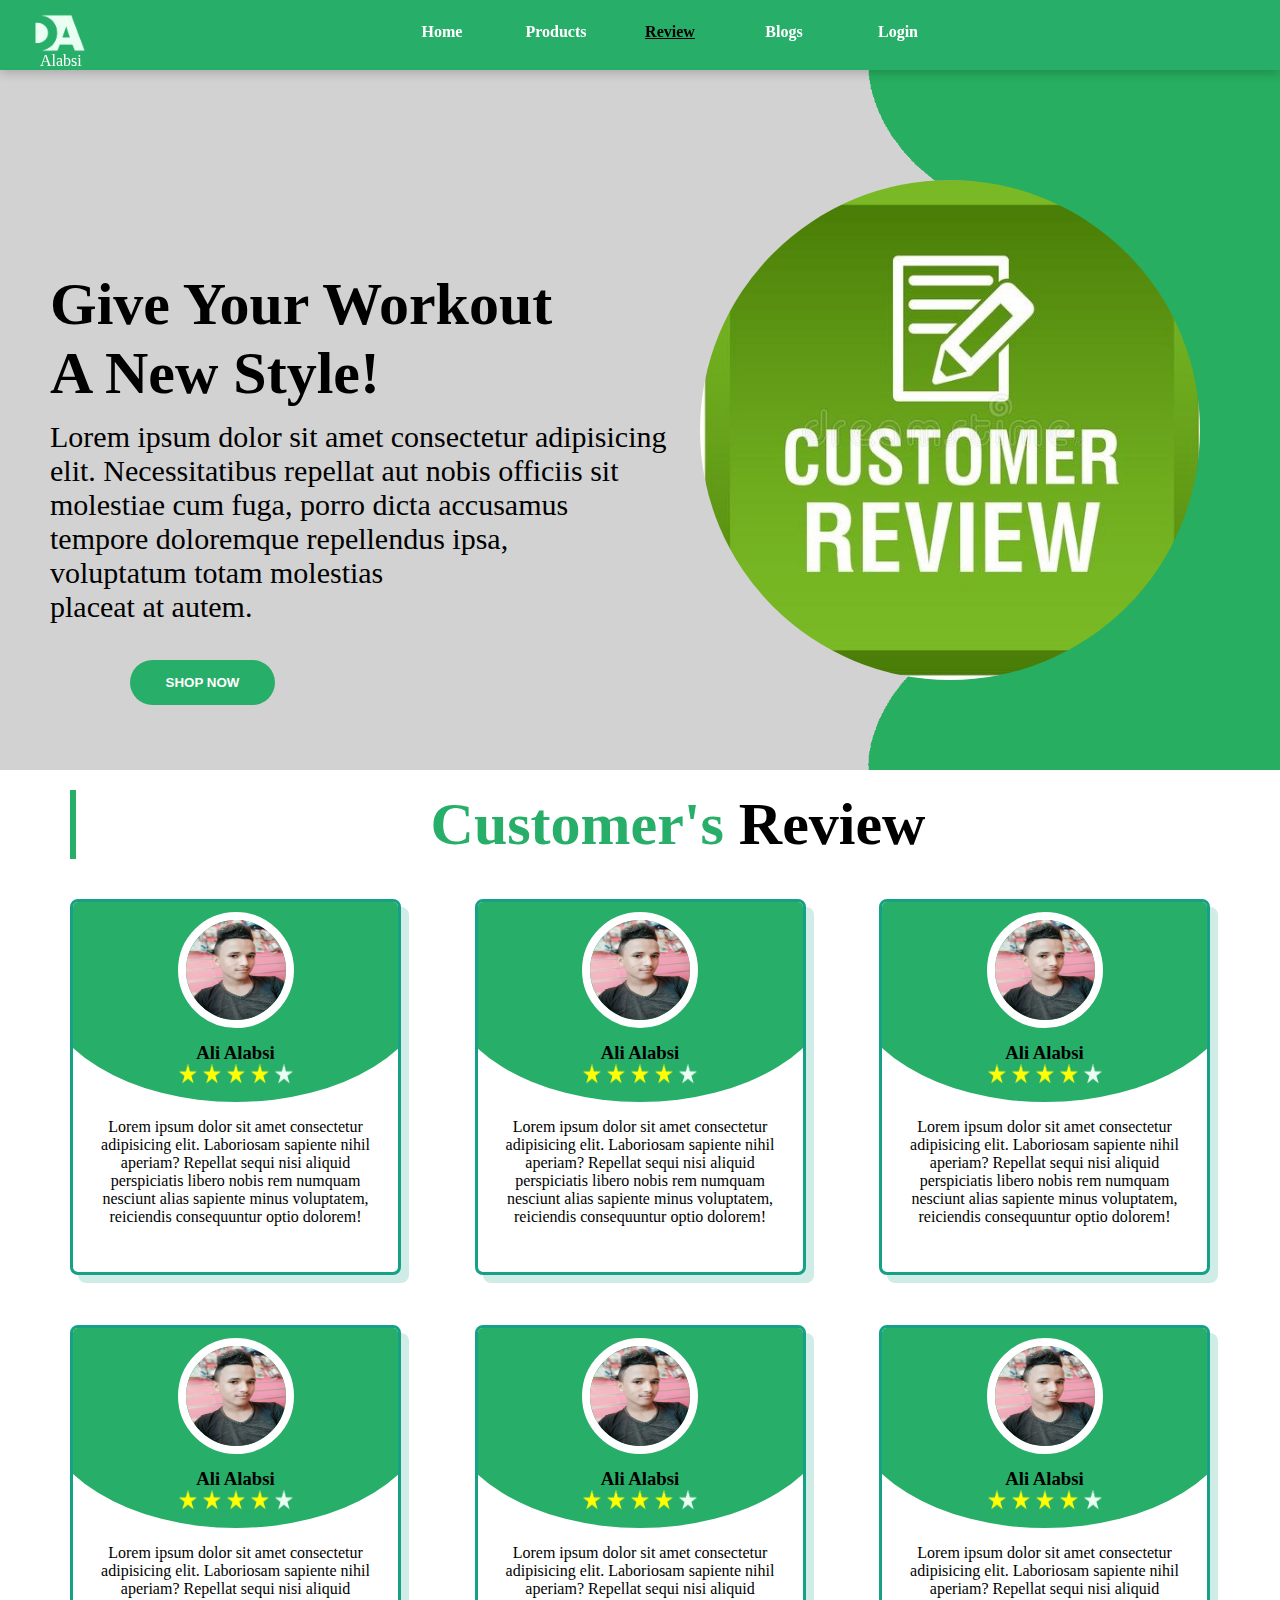
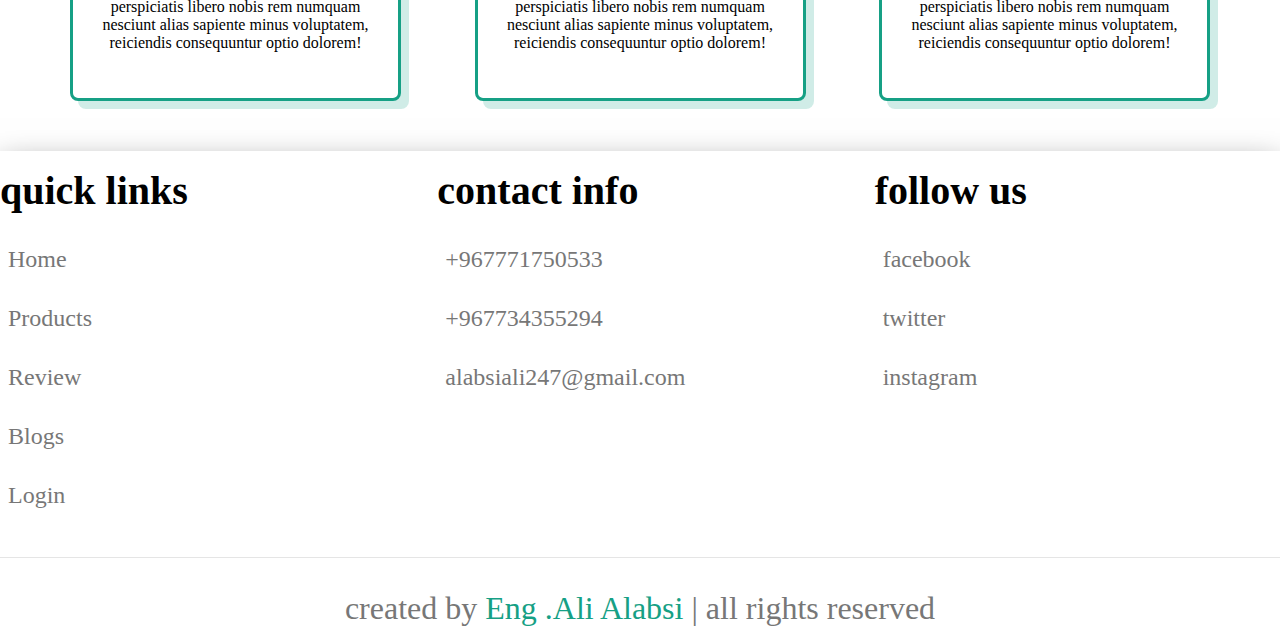
==== Review.html @ 0f48c01e "Add files via upload" ====
<!DOCTYPE html>
<html lang="en">
<head>
    <meta charset="UTF-8">
    <title>Review</title>
    <link rel="stylesheet" href="CSS/Review.css" class="css">
</head>
<body>
    <div class="header">
        <div class="logo_div">    
            <a class="logo" href="">Alabsi</a>
            <img src="devAmit.png" alt="" class="img_logo">
        </div>
        
        <div class="content">
            <a class="Home" href="index.html" > Home</a>
            <a class="About" href="products.html">Products</a>
            <a class="Review" href="Review.html" id="home" >Review</a>
            <a class="Blogs" href="Blog.html"  >Blogs </a>
            <a  href="Login.html"  >Login</a>
         
        </div>
    </div>
    <div class="c">
        <img src="N.png" alt="" class="im">
        <img src="img/customer-review.jpg" alt="" class="cyl">
    </div>
    <div class="string_img">
        <h1>Give Your Workout 
           </BR> A New Style!</h1>
        <P>Lorem ipsum dolor sit amet consectetur  adipisicing<br> elit.
            Necessitatibus repellat aut nobis officiis sit  <br>
             molestiae cum fuga, porro dicta accusamus<br> tempore 
              doloremque repellendus ipsa, <br> voluptatum totam molestias <br>
               placeat at autem.
        </P>
        <button>SHOP NOW</button>
    </div>
    <p class="new_p"> <span>Customer's  </span> Review</p>
    
    <div class="review" id="review">  
            <div class="box">
                <img src="img/logo/photo.jpg" alt="" class="photo">
                <h3>Ali Alabsi</h3>
                <span class="star">
                    <img src="start_yello.png" alt="" class="img_start">
                    <img src="start_yello.png" alt="" class="img_start">
                    <img src="start_yello.png" alt="" class="img_start">
                    <img src="start_yello.png" alt="" class="img_start">
                    <img src="start_white.png" alt="" class="img_start_w">        
            </span>
                <p class="text">Lorem ipsum dolor sit amet consectetur adipisicing elit. Laboriosam sapiente nihil aperiam? Repellat sequi nisi aliquid perspiciatis libero nobis rem numquam nesciunt alias sapiente minus voluptatem, reiciendis consequuntur optio dolorem!</p>
            </div>
            <div class="box">
                <img src="img/logo/photo.jpg" alt="" class="photo">
                <h3>Ali Alabsi</h3>
                <span class="star">
                    <img src="start_yello.png" alt="" class="img_start">
                    <img src="start_yello.png" alt="" class="img_start">
                    <img src="start_yello.png" alt="" class="img_start">
                    <img src="start_yello.png" alt="" class="img_start">
                    <img src="start_white.png" alt="" class="img_start_w">        
            </span>
                <p class="text">Lorem ipsum dolor sit amet consectetur adipisicing elit. Laboriosam sapiente nihil aperiam? Repellat sequi nisi aliquid perspiciatis libero nobis rem numquam nesciunt alias sapiente minus voluptatem, reiciendis consequuntur optio dolorem!</p>
            </div>
            <div class="box">
                <img src="img/logo/photo.jpg" alt="" class="photo">
                <h3>Ali Alabsi</h3>
                <span class="star">
                    <img src="start_yello.png" alt="" class="img_start">
                    <img src="start_yello.png" alt="" class="img_start">
                    <img src="start_yello.png" alt="" class="img_start">
                    <img src="start_yello.png" alt="" class="img_start">
                    <img src="start_white.png" alt="" class="img_start_w">        
            </span>
                <p class="text">Lorem ipsum dolor sit amet consectetur adipisicing elit. Laboriosam sapiente nihil aperiam? Repellat sequi nisi aliquid perspiciatis libero nobis rem numquam nesciunt alias sapiente minus voluptatem, reiciendis consequuntur optio dolorem!</p>
            </div>
    </div>
    <div class="review" id="review">  
            <div class="box">
                <img src="img/logo/photo.jpg" alt="" class="photo">
                <h3>Ali Alabsi</h3>
                <span class="star">
                    <img src="start_yello.png" alt="" class="img_start">
                    <img src="start_yello.png" alt="" class="img_start">
                    <img src="start_yello.png" alt="" class="img_start">
                    <img src="start_yello.png" alt="" class="img_start">
                    <img src="start_white.png" alt="" class="img_start_w">        
            </span>
                <p class="text">Lorem ipsum dolor sit amet consectetur adipisicing elit. Laboriosam sapiente nihil aperiam? Repellat sequi nisi aliquid perspiciatis libero nobis rem numquam nesciunt alias sapiente minus voluptatem, reiciendis consequuntur optio dolorem!</p>
            </div>
            <div class="box">
                <img src="img/logo/photo.jpg" alt="" class="photo">
                <h3>Ali Alabsi</h3>
                <span class="star">
                    <img src="start_yello.png" alt="" class="img_start">
                    <img src="start_yello.png" alt="" class="img_start">
                    <img src="start_yello.png" alt="" class="img_start">
                    <img src="start_yello.png" alt="" class="img_start">
                    <img src="start_white.png" alt="" class="img_start_w">        
            </span>
                <p class="text">Lorem ipsum dolor sit amet consectetur adipisicing elit. Laboriosam sapiente nihil aperiam? Repellat sequi nisi aliquid perspiciatis libero nobis rem numquam nesciunt alias sapiente minus voluptatem, reiciendis consequuntur optio dolorem!</p>
            </div>
            <div class="box">
                <img src="img/logo/photo.jpg" alt="" class="photo">
                <h3>Ali Alabsi</h3>
                <span class="star">
                    <img src="start_yello.png" alt="" class="img_start">
                    <img src="start_yello.png" alt="" class="img_start">
                    <img src="start_yello.png" alt="" class="img_start">
                    <img src="start_yello.png" alt="" class="img_start">
                    <img src="start_white.png" alt="" class="img_start_w">        
            </span>
                <p class="text">Lorem ipsum dolor sit amet consectetur adipisicing elit. Laboriosam sapiente nihil aperiam? Repellat sequi nisi aliquid perspiciatis libero nobis rem numquam nesciunt alias sapiente minus voluptatem, reiciendis consequuntur optio dolorem!</p>
            </div>
    </div>
    <section class="footer">

        <div class="box-container">
    
            <div class="box">
                <h3>quick links</h3>
                <a href="index.html"> <i class="fas fa-chevron-right"></i> Home </a>
                <a href="products.html"> <i class="fas fa-chevron-right"></i> Products </a>
                <a href="Review.html"> <i class="fas fa-chevron-right"></i> Review </a>
                <a href="Blog.html"> <i class="fas fa-chevron-right"></i> Blogs </a>
                <a href="login.html"> <i class="fas fa-chevron-right"></i> Login </a>
            </div>
    
            <div class="box">
                <h3>contact info</h3>
                <a href="#"> <i class="fas fa-phone"></i> +967771750533 </a>
                <a href="#"> <i class="fas fa-phone"></i> +967734355294 </a>
                <a href="#"> <i class="fas fa-envelope"></i> alabsiali247@gmail.com </a>
            </div>
    
            <div class="box">
                <h3>follow us</h3>
                <a href="#"> <i class="fab fa-facebook-f"></i> facebook </a>
                <a href="#"> <i class="fab fa-twitter"></i> twitter </a>
                <a href="#"> <i class="fab fa-instagram"></i> instagram </a>
            </div>
    
        </div>
    
        <div class="credit"> created by <span>Eng .Ali Alabsi</span> | all rights reserved </div>
    
    </section>
    
</body>
</html>
---- CSS/Review.css ----
.header{

    display: flex;
    /* justify-content: space-between; */
    align-items: center;
    height: 70px;
    background-color:#fff;
    /* border: 2px solid black; */
    margin: 0px;
    position: sticky;
    top: 0;
    z-index: 1;
    box-shadow: 0 3px 10px rgb(0 0 0 / 20%);
    width: 100%;
    background-color:#27AE69;

}

.header img{
    margin-left: 30px;
    height: 60px;
    width: 60px;
}
.header .logo_div a{
    margin-left: 26px;
    text-decoration: none;
    position: absolute;
    left: 14px;
    top: 52px;
    color: white;
}
*{
    margin: 0;
    padding: 0;
}
body{
    margin: 0;
}
.content{
    margin: 10px auto;
    color: y;    
}
.c{
    background-color: #D2D2D2;
    padding: 0;
   
    display: block;
    
    height: 700px;
    color: black;
}
.im{
    height: 700px;
    top: 70px;
    position: absolute;
    left: 868px;;
}
.cyl{
    position: absolute;
    left: 700px;
    height: 400px;
    width: 500px;
    height: 500px;
    border-radius: 100%;
    top: 180px;
}
.content a{
    border-radius: 20%;
    padding-top: 5px;
    text-align: center;     
    display: inline-block;
    margin-right:  30px;
    color: white;
    text-decoration: none;
    height: 30px;
    width: 80px;
    font-weight: bold;
}
.content a:hover{
    text-decoration:underline;
    color: black;
}    

.string_img{
    position: relative;
}
.string_img h1{
    position: absolute;
    top: -500px;
    left: 50px;
    font-size: 60px;
}
.string_img P{
    position: absolute;
    top: -350px;
    left: 50px;
    font-size: 30px;
}
.string_img button{
    background-color: #27AE69;
    width: 145PX;
    height: 45px ;
    border-radius: 25px;
    text-align: center;
    position: absolute;
    top: -110px;
    left: 130px;
    border: none;
    font-weight: bold;
    color: white;
}

.string_img button:hover{
    background-color: #D2D2D2;
    color: black;
    border: 2px solid black;
}
#home{
    text-decoration:underline;
    color: black;
    
}
.new_p{
font-size: 60px;
color: black;
font-weight: bold;
text-align: center;
margin-top: 20px;
margin-bottom: 40px;
margin-left: 70px;
border-left:6px solid #27AE69; 

}
.new_p span{
   color:#27AE69 ;
 
}

/* .content1{
    display: flex;
justify-content: space-between;
margin: 0 30px;
/* font-weight: bold; 
font-size: 22px;
}
.content1 div{
    background-color:#fff;
    box-shadow: 0 12px 20px rgb(0 0 0 / 25%);
    width: 400px;
    margin: 20px;
    padding: 20px;
    border-radius: 30px;
   
}
.content1 p{
    margin-bottom: 10px;
}
.content1 .img_logo{
    height: 70px;
    width: 70px;
    margin-left:155px;
    border-radius:100%;
    display: block;
   
}
.content1 h4{
    display: inline-block;
    margin-left:145px;
  margin-top: 10px;
  margin-bottom: 10px;
  color: #27AE69;
}
#home{
    color: black;
    text-decoration:underline;
} */
.content1 div:hover{
    box-shadow:0 0.2rem 0rem 4px rgb(0 0 0 / 22%);
    /* border: 2px solid black; */
}
/* .img_start{
    height: 40px;
    width: 30px;
    display: inline-block;
} */
/* .star{
    padding-left:95px ;
} */
/* .img_start_w{
    height: 25px;
    width: 25px;
    display: nline-block;
    margin-bottom: 8px;
} */
.review{
display: flex;
justify-content: space-between;
margin: 0 70px;

}
.review .box{
    height: 320px;
    width: 275px;
    border: .2rem solid #16a085;
    box-shadow:.5rem .5rem 0 rgba(22, 160, 133, .2);;
    border-radius:8px;
    padding: 25px;
    background: #fff;
    text-align: center;
    position: relative;
    overflow: hidden;
    z-index: 0;
    margin-bottom: 50px;
}
.box .photo{
    margin: -15px 25%;
    margin-bottom: 10px;
    height: 100px;
    width: 100px;
    border-radius: 50%;
    border: .5rem solid #fff;
}
.review .box h3{
    margin: 0 31%;
} 
.box .star{
    margin: 0 25%;
}
.review .star img{
display: inline-block;
height: 20px;
width: 20px;
}
.review  .box::before {
    content: '';
    position: absolute;
    top: -40px;
    left: 50%;
    transform: translateX(-50%);
    background: #27AE69;
    border-bottom-left-radius: 50%;
    border-bottom-right-radius: 50%;
    height: 240px;
    width: 120%;
    z-index: -1;
}
.box p{
    margin-top: 30px;
}
.footer{
    box-shadow: 0 15px 32px rgb(0 0 0 / 53%);
}

.footer .box-container{
    display: grid;
    grid-template-columns: repeat(auto-fit, minmax(22rem, 1fr));
    gap:32px;
  
}

.footer .box-container .box h3{
    font-size: 2.5rem;
    color:black;
    padding: 16px 0;
}

.footer .box-container .box a{
    display: block;
    font-size: 24px;
    color:#777;
    padding: 1rem 0;
    text-decoration: none;
}

.footer .box-container .box a i{
    padding-right: 8px;
    color:#16a085;
}

.footer .box-container .box a:hover i{
  transition: 1s;
    padding-right:2rem;
    color:#16a085;
   
}
.footer .box-container .box a:hover{
    color:#16a085;
}
.footer .credit{
    padding:16px;
    padding-top: 32px;
    margin-top: 32px;
    text-align: center;
    font-size: 32px;
    color:#777;
    border-top: .1rem solid rgba(0, 0, 0, .1);
}

.footer .credit span{
    color:#16a085;
}
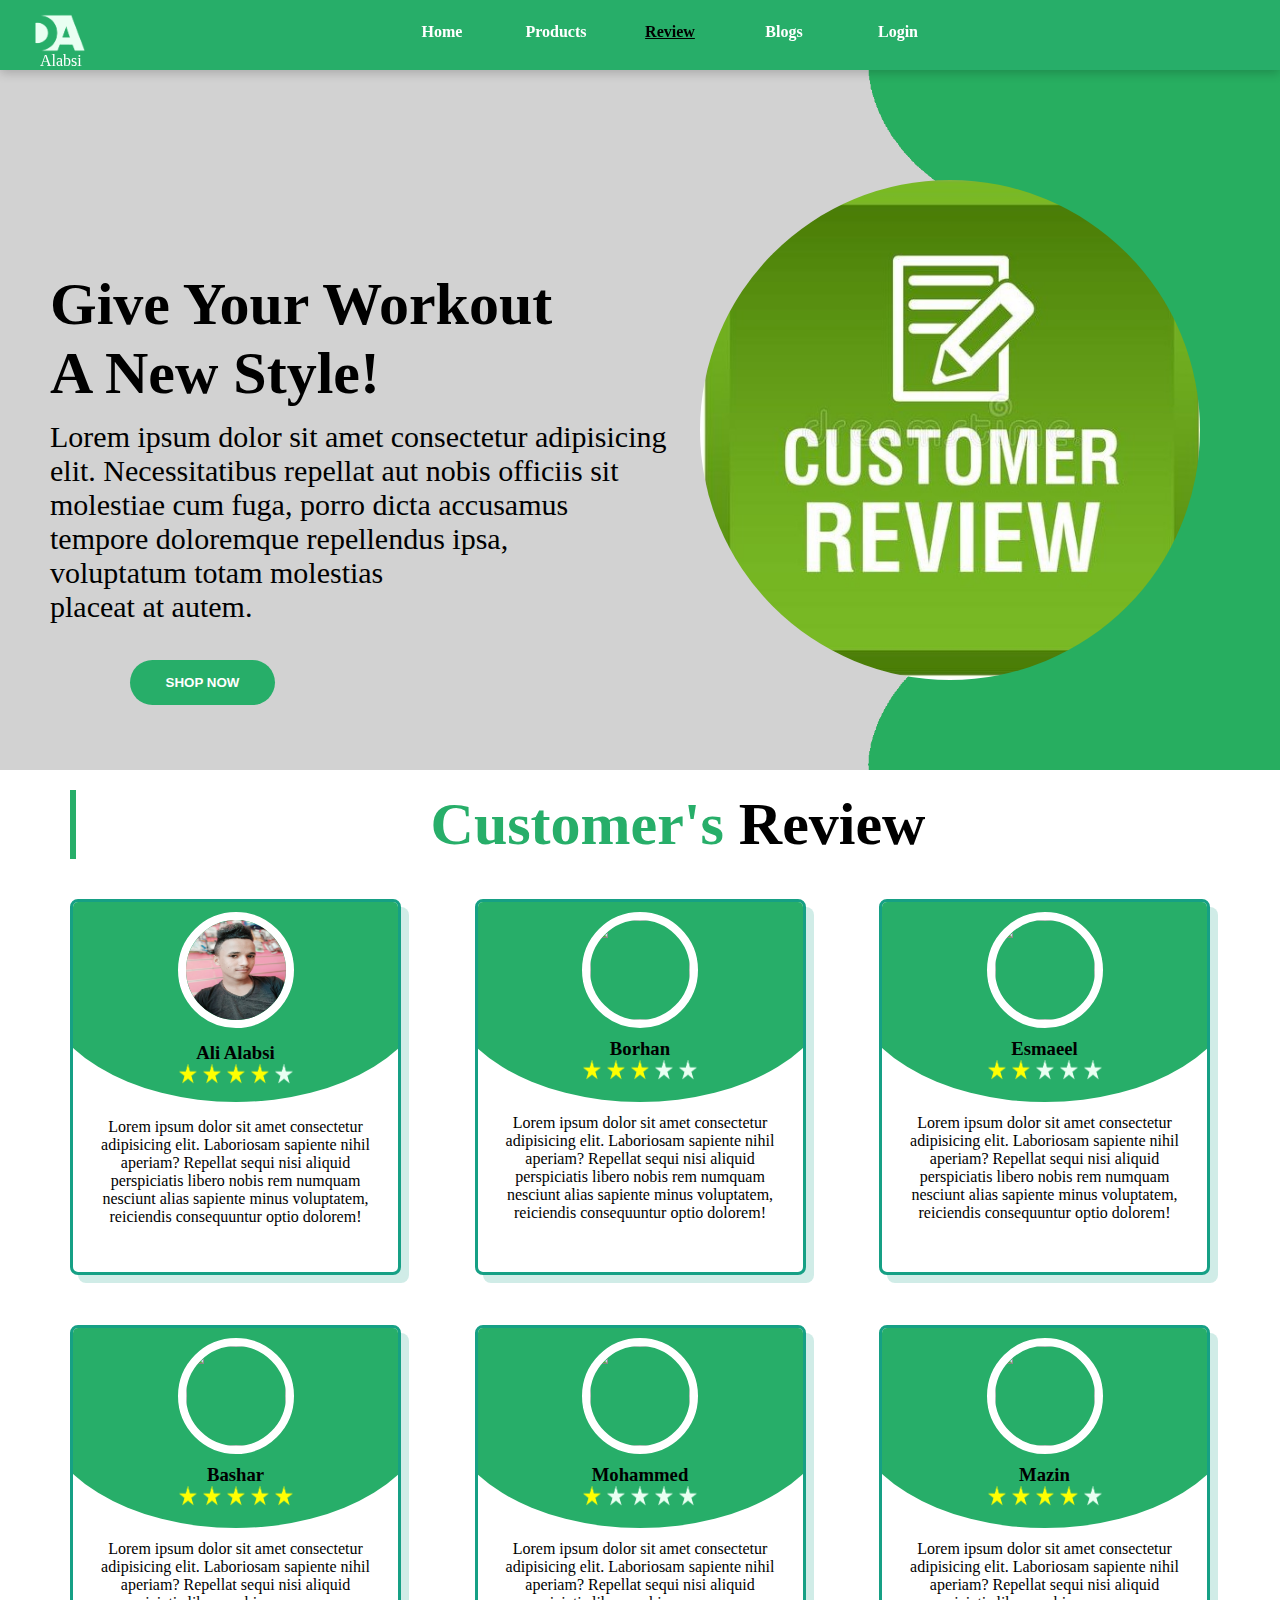
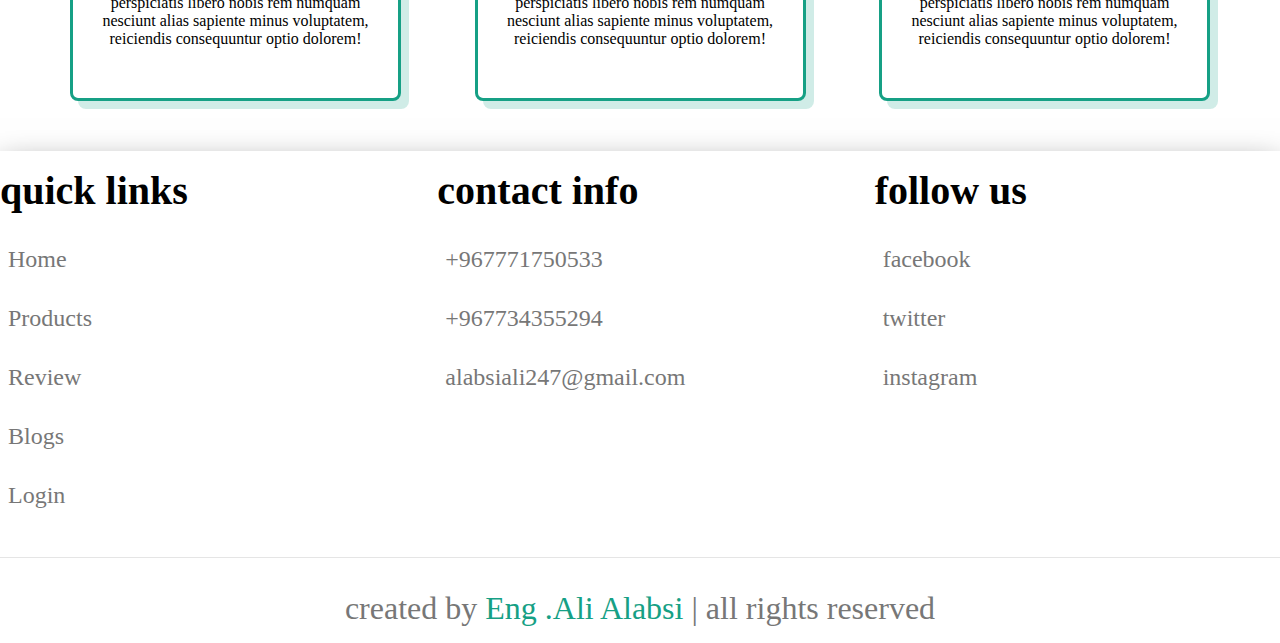
==== commit b0e666e2: "Update Review.html" ====
--- a/Review.html
+++ b/Review.html
@@ -52,25 +52,25 @@
                 <p class="text">Lorem ipsum dolor sit amet consectetur adipisicing elit. Laboriosam sapiente nihil aperiam? Repellat sequi nisi aliquid perspiciatis libero nobis rem numquam nesciunt alias sapiente minus voluptatem, reiciendis consequuntur optio dolorem!</p>
             </div>
             <div class="box">
-                <img src="img/logo/photo.jpg" alt="" class="photo">
-                <h3>Ali Alabsi</h3>
+                <img src="img/logo/borhan (1).jpg" alt="" class="photo">
+                <h3>Borhan</h3>
                 <span class="star">
                     <img src="start_yello.png" alt="" class="img_start">
                     <img src="start_yello.png" alt="" class="img_start">
                     <img src="start_yello.png" alt="" class="img_start">
-                    <img src="start_yello.png" alt="" class="img_start">
+                    <img src="start_white.png" alt="" class="img_start_w">        
                     <img src="start_white.png" alt="" class="img_start_w">        
             </span>
                 <p class="text">Lorem ipsum dolor sit amet consectetur adipisicing elit. Laboriosam sapiente nihil aperiam? Repellat sequi nisi aliquid perspiciatis libero nobis rem numquam nesciunt alias sapiente minus voluptatem, reiciendis consequuntur optio dolorem!</p>
             </div>
             <div class="box">
-                <img src="img/logo/photo.jpg" alt="" class="photo">
-                <h3>Ali Alabsi</h3>
+                <img src="img/logo/esmaeel.jpg" alt="" class="photo">
+                <h3>Esmaeel</h3>
                 <span class="star">
                     <img src="start_yello.png" alt="" class="img_start">
                     <img src="start_yello.png" alt="" class="img_start">
-                    <img src="start_yello.png" alt="" class="img_start">
-                    <img src="start_yello.png" alt="" class="img_start">
+                    <img src="start_white.png" alt="" class="img_start_w">        
+                    <img src="start_white.png" alt="" class="img_start_w">        
                     <img src="start_white.png" alt="" class="img_start_w">        
             </span>
                 <p class="text">Lorem ipsum dolor sit amet consectetur adipisicing elit. Laboriosam sapiente nihil aperiam? Repellat sequi nisi aliquid perspiciatis libero nobis rem numquam nesciunt alias sapiente minus voluptatem, reiciendis consequuntur optio dolorem!</p>
@@ -78,32 +78,32 @@
     </div>
     <div class="review" id="review">  
             <div class="box">
-                <img src="img/logo/photo.jpg" alt="" class="photo">
-                <h3>Ali Alabsi</h3>
+                <img src="img/logo/bashar.jpg" alt="" class="photo">
+                <h3>Bashar</h3>
                 <span class="star">
                     <img src="start_yello.png" alt="" class="img_start">
                     <img src="start_yello.png" alt="" class="img_start">
                     <img src="start_yello.png" alt="" class="img_start">
+                    <img src="start_yello.png" alt="" class="img_start">    
+                    <img src="start_yello.png" alt="" class="img_start">    
+            </span>
+                <p class="text">Lorem ipsum dolor sit amet consectetur adipisicing elit. Laboriosam sapiente nihil aperiam? Repellat sequi nisi aliquid perspiciatis libero nobis rem numquam nesciunt alias sapiente minus voluptatem, reiciendis consequuntur optio dolorem!</p>
+            </div>
+            <div class="box">
+                <img src="img/logo/mohmed.jpg" alt="" class="photo">
+                <h3>Mohammed</h3>
+                <span class="star">
                     <img src="start_yello.png" alt="" class="img_start">
+                    <img src="start_white.png" alt="" class="img_start_w">        
+                    <img src="start_white.png" alt="" class="img_start_w">        
+                    <img src="start_white.png" alt="" class="img_start_w">        
                     <img src="start_white.png" alt="" class="img_start_w">        
             </span>
                 <p class="text">Lorem ipsum dolor sit amet consectetur adipisicing elit. Laboriosam sapiente nihil aperiam? Repellat sequi nisi aliquid perspiciatis libero nobis rem numquam nesciunt alias sapiente minus voluptatem, reiciendis consequuntur optio dolorem!</p>
             </div>
             <div class="box">
-                <img src="img/logo/photo.jpg" alt="" class="photo">
-                <h3>Ali Alabsi</h3>
-                <span class="star">
-                    <img src="start_yello.png" alt="" class="img_start">
-                    <img src="start_yello.png" alt="" class="img_start">
-                    <img src="start_yello.png" alt="" class="img_start">
-                    <img src="start_yello.png" alt="" class="img_start">
-                    <img src="start_white.png" alt="" class="img_start_w">        
-            </span>
-                <p class="text">Lorem ipsum dolor sit amet consectetur adipisicing elit. Laboriosam sapiente nihil aperiam? Repellat sequi nisi aliquid perspiciatis libero nobis rem numquam nesciunt alias sapiente minus voluptatem, reiciendis consequuntur optio dolorem!</p>
-            </div>
-            <div class="box">
-                <img src="img/logo/photo.jpg" alt="" class="photo">
-                <h3>Ali Alabsi</h3>
+                <img src="img/logo/mazin.jpg" alt="" class="photo">
+                <h3>Mazin</h3>
                 <span class="star">
                     <img src="start_yello.png" alt="" class="img_start">
                     <img src="start_yello.png" alt="" class="img_start">
@@ -148,4 +148,4 @@
     </section>
     
 </body>
-</html>+</html>
